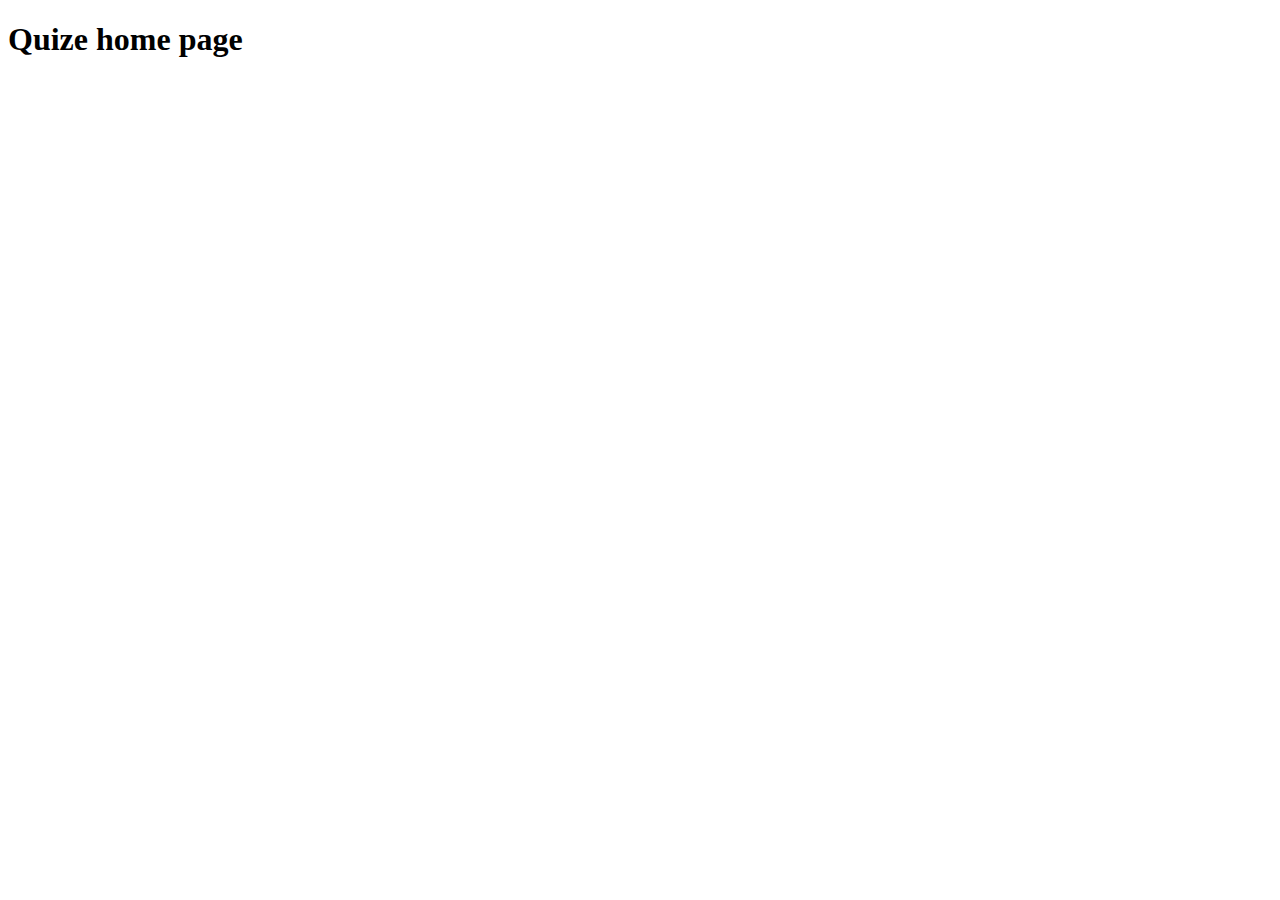
==== index.html @ 8ccf4ddf "Create index.html" ====
<!DOCTYPE html>
<html lang="en">
  <head>
    <meta charset="UTF-8" />
    <meta http-equiv="X-UA-Compatible" content="IE=edge" />
    <meta name="viewport" content="width=device-width, initial-scale=1.0" />
    <title>Quiz App</title>
    <link rel="stylesheet" href="./assets/css/styles.css" />
    
  </head>
  <body>
    <h1>Quize home page</h1>
  </body>
</html>
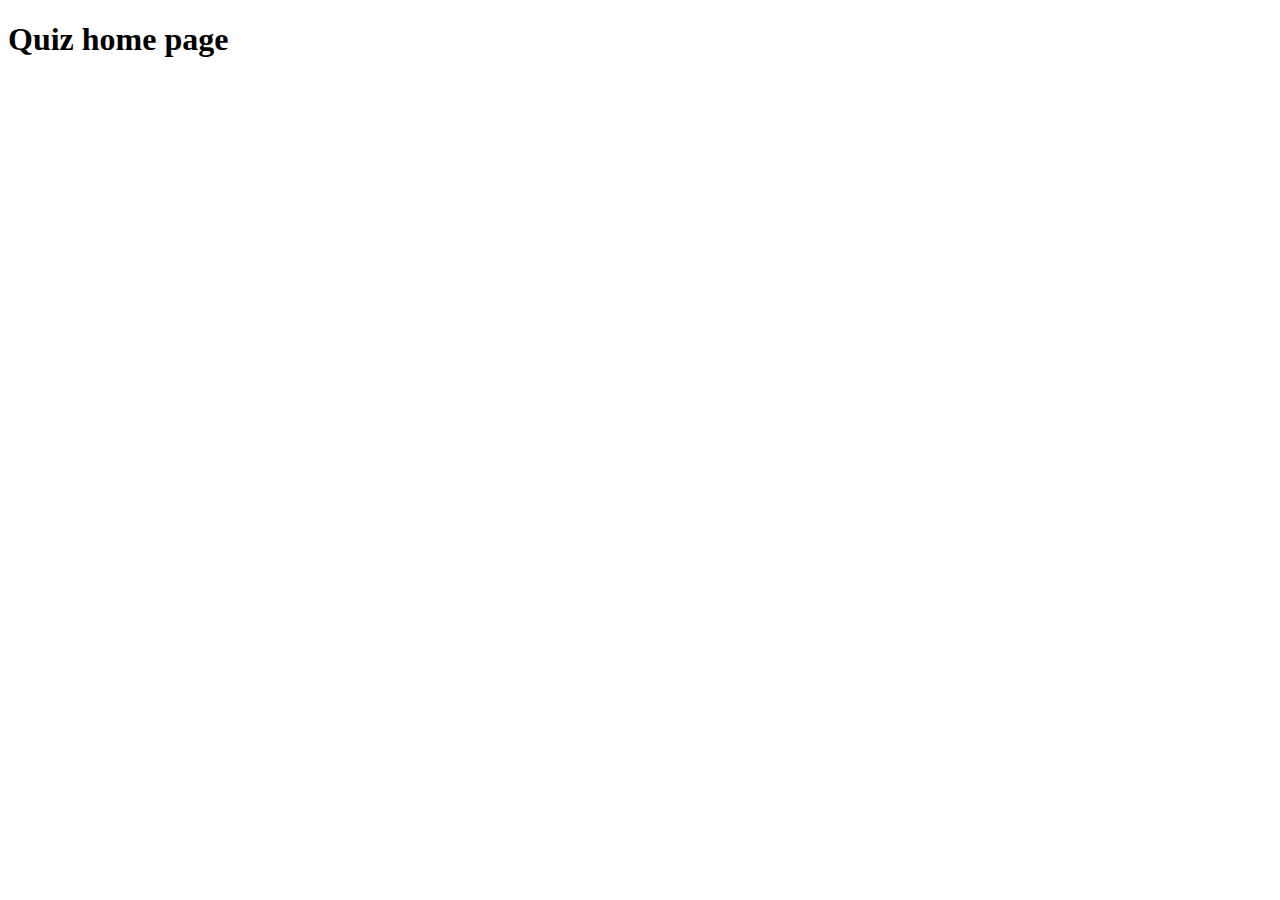
==== commit 21dcd033: "Update index.html" ====
--- a/index.html
+++ b/index.html
@@ -5,10 +5,10 @@
     <meta http-equiv="X-UA-Compatible" content="IE=edge" />
     <meta name="viewport" content="width=device-width, initial-scale=1.0" />
     <title>Quiz App</title>
-    <link rel="stylesheet" href="./assets/css/styles.css" />
-    
+    <link rel="stylesheet" href="./assets/css/styles.css" />    
   </head>
+  
   <body>
-    <h1>Quize home page</h1>
+    <h1>Quiz home page</h1>
   </body>
 </html>
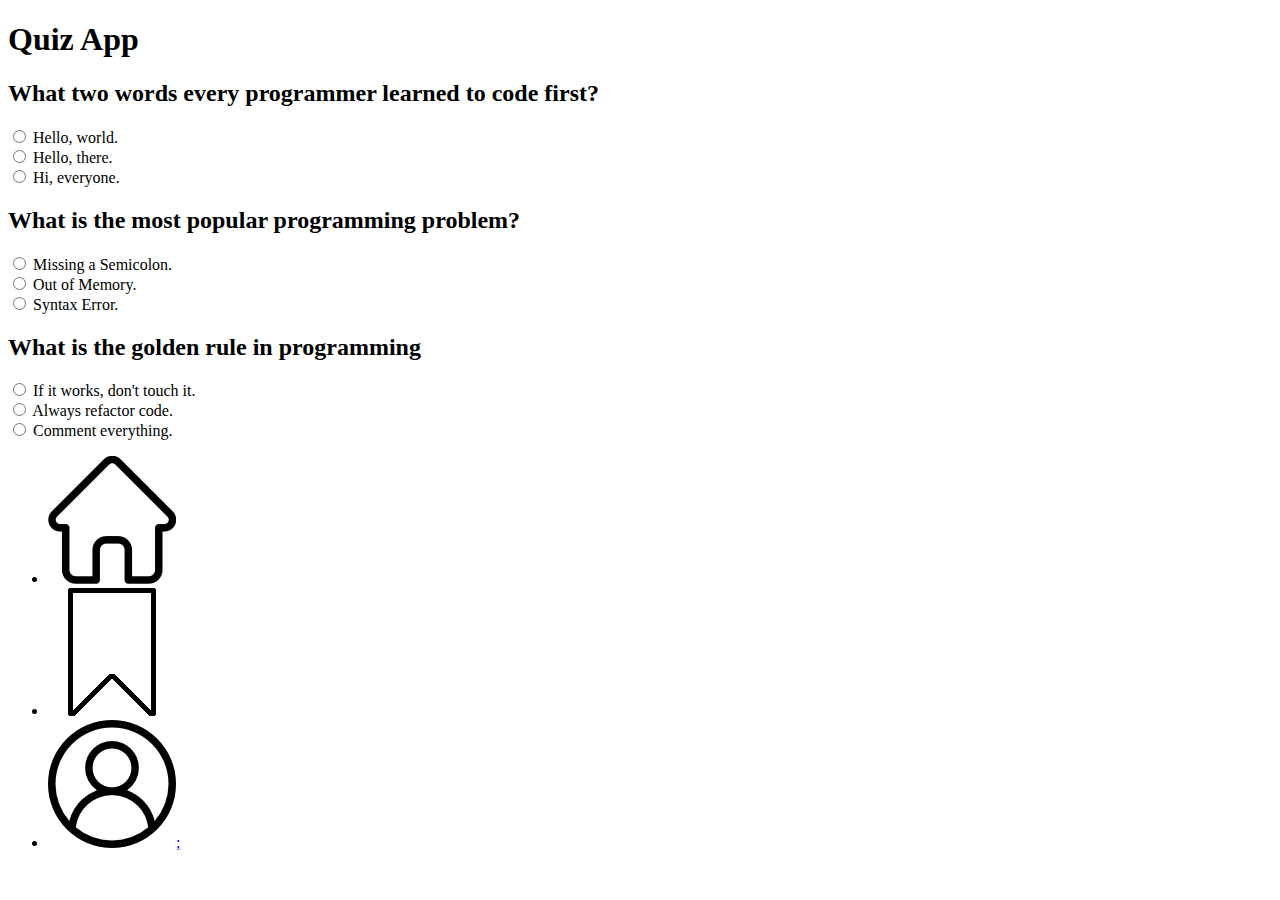
==== commit 9a846bba: "Home paige" ====
--- a/index.html
+++ b/index.html
@@ -2,13 +2,145 @@
 <html lang="en">
   <head>
     <meta charset="UTF-8" />
-    <meta http-equiv="X-UA-Compatible" content="IE=edge" />
     <meta name="viewport" content="width=device-width, initial-scale=1.0" />
-    <title>Quiz App</title>
-    <link rel="stylesheet" href="./assets/css/styles.css" />    
+    <title>Quiz App - Accessible Quiz</title>
+    <link rel="stylesheet" href="style.css" />
   </head>
-  
   <body>
-    <h1>Quiz home page</h1>
+    <div class="container">
+      <header role="banner">
+        <h1>Quiz App</h1>
+      </header>
+      <main role="main">
+        <section aria-labelledby="question-1">
+          <article class="question-card">
+            <div class="question-header">
+              <h2 id="question-1">
+                What two words every programmer learned to code first?
+              </h2>
+            </div>
+            <form>
+              <div class="options">
+                <input
+                  type="radio"
+                  id="q1a"
+                  name="question1"
+                  value="Hello, world."
+                />
+                <label for="q1a">Hello, world.</label><br />
+                <input
+                  type="radio"
+                  id="q1b"
+                  name="question1"
+                  value="Hello, there."
+                />
+                <label for="q1b">Hello, there.</label><br />
+                <input
+                  type="radio"
+                  id="q1c"
+                  name="question1"
+                  value="Welcome, world."
+                />
+                <label for="q1d">Hi, everyone.</label>
+              </div>
+            </form>
+          </article>
+        </section>
+
+        <section aria-labelledby="question-2">
+          <article class="question-card">
+            <div class="question-header">
+              <h2 id="question-2">
+                What is the most popular programming problem?
+              </h2>
+            </div>
+            <form>
+              <div class="options">
+                <input
+                  type="radio"
+                  id="q2a"
+                  name="question2"
+                  value="Missing a Semicolon."
+                />
+                <label for="q2a">Missing a Semicolon.</label><br />
+                <input
+                  type="radio"
+                  id="q2b"
+                  name="question2"
+                  value="Null Pointer Exception."
+                />
+                <label for="q2c">Out of Memory.</label><br />
+                <input
+                  type="radio"
+                  id="q2d"
+                  name="question2"
+                  value="Syntax Error."
+                />
+                <label for="q2d">Syntax Error.</label>
+              </div>
+            </form>
+          </article>
+        </section>
+        <section aria-labelledby="question-3">
+          <article class="question-card">
+            <div class="question-header">
+              <h2 id="question-3">What is the golden rule in programming</h2>
+            </div>
+            <form>
+              <div class="options">
+                <input
+                  type="radio"
+                  id="q3a"
+                  name="question3"
+                  value="If it works, don't touch it."
+                />
+                <label for="q3a">If it works, don't touch it.</label><br />
+                <input
+                  type="radio"
+                  id="q3b"
+                  name="question3"
+                  value="Always refactor code."
+                />
+                <label for="q3c">Always refactor code.</label><br />
+                <input
+                  type="radio"
+                  id="q2d"
+                  name="question-3"
+                  value="Comment everything."
+                />
+                <label for="q2d">Comment everything.</label>
+              </div>
+            </form>
+          </article>
+        </section>
+
+        <!-- Repeat for additional questions -->
+      </main>
+      <footer role="contentinfo">
+        <nav aria-label="Main navigation">
+          <ul class="nav-list">
+            <li>
+              <a
+                href="#"
+                class="nav-item active"
+                aria-label="Home"
+                aria-current="page"
+                ><img src="./assets/images/home.png" alt="Home"
+              /></a>
+            </li>
+            <li>
+              <a href="#" class="nav-item" aria-label="Bookmarks"
+                ><img src="./assets/images/bookmark.png" alt="bookmark"
+              /></a>
+            </li>
+            <li>
+              <a href="#" class="nav-item" aria-label="Profile"
+                ><img src="./assets/images/profile.png" alt="Profile" />;</a
+              >
+            </li>
+          </ul>
+        </nav>
+      </footer>
+    </div>
   </body>
 </html>
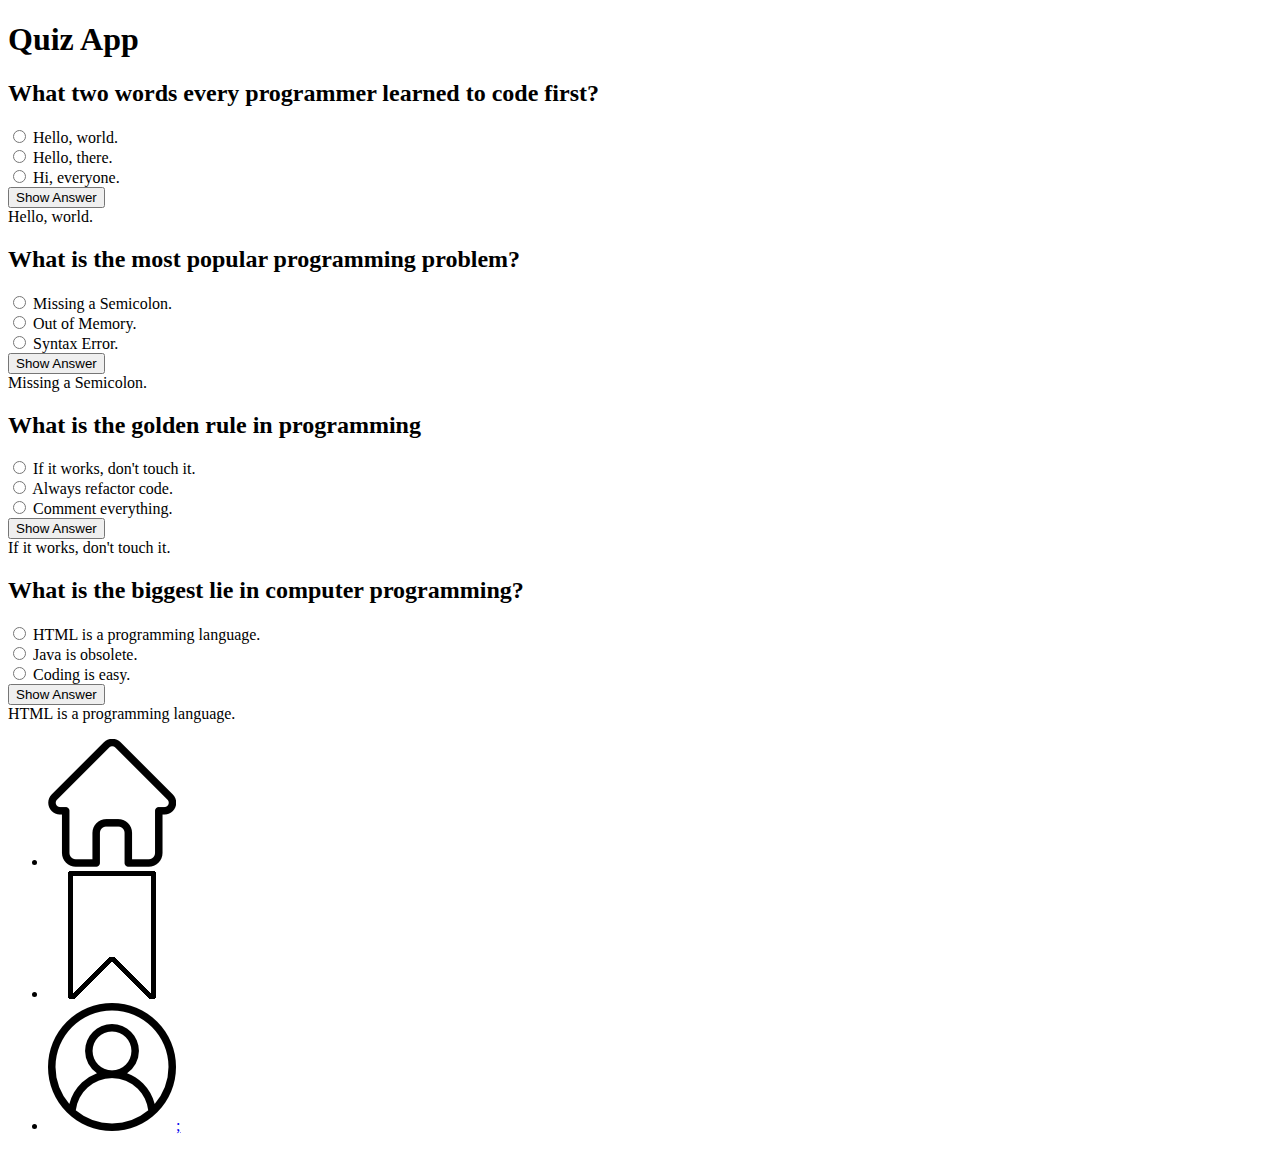
==== commit 2bd0c3dc: "add questions" ====
--- a/index.html
+++ b/index.html
@@ -3,7 +3,7 @@
   <head>
     <meta charset="UTF-8" />
     <meta name="viewport" content="width=device-width, initial-scale=1.0" />
-    <title>Quiz App - Accessible Quiz</title>
+    <title>Quiz App - deeply serious</title>
     <link rel="stylesheet" href="style.css" />
   </head>
   <body>
@@ -17,7 +17,7 @@
             <div class="question-header">
               <h2 id="question-1">
                 What two words every programmer learned to code first?
-              </h2>
+              </h2>             
             </div>
             <form>
               <div class="options">
@@ -42,7 +42,11 @@
                   value="Welcome, world."
                 />
                 <label for="q1d">Hi, everyone.</label>
+                
               </div>
+              <button class="show-answer">Show Answer</button>
+              <button class="hide-answer" style="display: none;">Hide Answer</button>
+              <div class="answer">Hello, world.</div>
             </form>
           </article>
         </section>
@@ -72,12 +76,16 @@
                 <label for="q2c">Out of Memory.</label><br />
                 <input
                   type="radio"
-                  id="q2d"
+                  id="q2c"
                   name="question2"
                   value="Syntax Error."
                 />
-                <label for="q2d">Syntax Error.</label>
+                <label for="q2c">Syntax Error.</label>
               </div>
+            </div>
+            <button class="show-answer">Show Answer</button>
+            <button class="hide-answer" style="display: none;">Hide Answer</button>
+            <div class="answer">Missing a Semicolon.</div>
             </form>
           </article>
         </section>
@@ -101,28 +109,69 @@
                   name="question3"
                   value="Always refactor code."
                 />
-                <label for="q3c">Always refactor code.</label><br />
+                <label for="q3b">Always refactor code.</label><br />
+                <input
+                  type="radio"
+                  id="q3c"
+                  name="question-3"
+                  value="Comment everything."
+                />
+                <label for="q3c">Comment everything.</label>
+              </div>
+            </div>
+            <button class="show-answer">Show Answer</button>
+            <button class="hide-answer" style="display: none;">Hide Answer</button>
+            <div class="answer">If it works, don't touch it.</div>
+            </form>
+          </article>
+        </section>
+        <section aria-labelledby="question-4">
+          <article class="question-card">
+            <div class="question-header">
+              <h2 id="question-4">
+                What is the biggest lie in computer programming?
+              </h2>
+            </div>
+            <form>
+              <div class="options">
+                <input
+                  type="radio"
+                  id="q4a"
+                  name="question4"
+                  value="HTML is a programming language."
+                />
+                <label for="q4a">HTML is a programming language.</label><br />
+                <input
+                  type="radio"
+                  id="q4b"
+                  name="question4"
+                  value="Java is obsolete"
+                />
+                <label for="q4c">Java is obsolete.</label><br />
                 <input
                   type="radio"
                   id="q2d"
-                  name="question-3"
-                  value="Comment everything."
+                  name="question2"
+                  value="Coding is easy."
                 />
-                <label for="q2d">Comment everything.</label>
+                <label for="q2d">Coding is easy.</label>
               </div>
+            </div>
+            <button class="show-answer">Show Answer</button>
+            <button class="hide-answer" style="display: none;">Hide Answer</button>
+            <div class="answer">HTML is a programming language.</div>
             </form>
           </article>
         </section>
 
         <!-- Repeat for additional questions -->
       </main>
+      <!--============ footer =============-->
       <footer role="contentinfo">
         <nav aria-label="Main navigation">
           <ul class="nav-list">
             <li>
-              <a
-                href="#"
-                class="nav-item active"
+              <a href="#" class="nav-item active"
                 aria-label="Home"
                 aria-current="page"
                 ><img src="./assets/images/home.png" alt="Home"
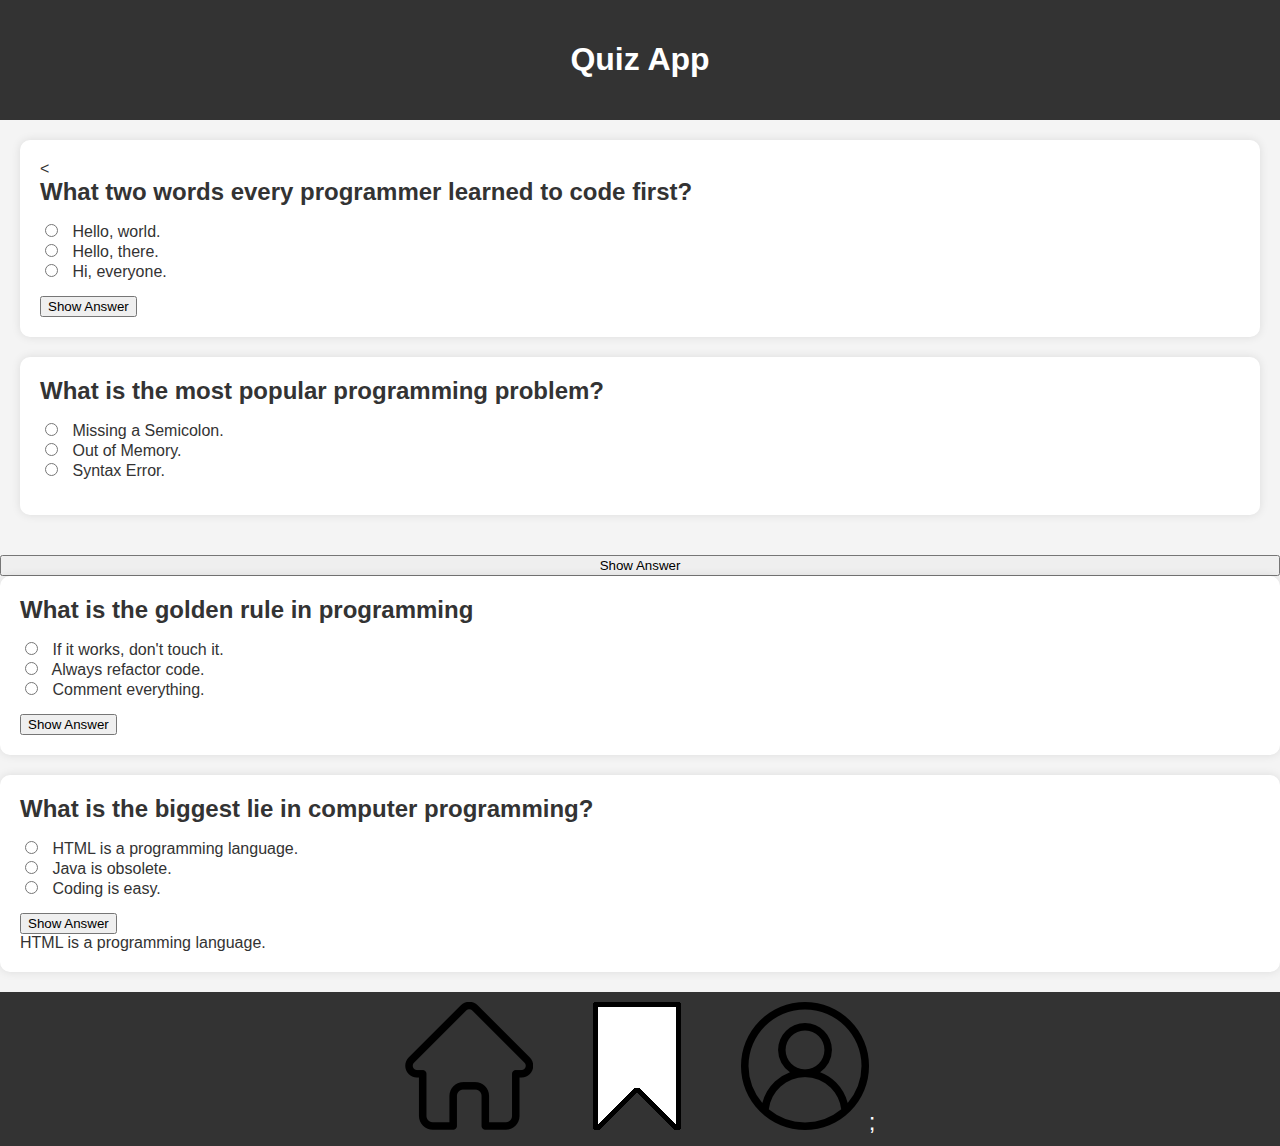
==== commit 9285a610: "add bookmarks and profile" ====
--- a/index.html
+++ b/index.html
@@ -4,7 +4,7 @@
     <meta charset="UTF-8" />
     <meta name="viewport" content="width=device-width, initial-scale=1.0" />
     <title>Quiz App - deeply serious</title>
-    <link rel="stylesheet" href="style.css" />
+    <link rel="stylesheet" href="./assets/css/styles.css" />
   </head>
   <body>
     <div class="container">
@@ -14,6 +14,7 @@
       <main role="main">
         <section aria-labelledby="question-1">
           <article class="question-card">
+            <
             <div class="question-header">
               <h2 id="question-1">
                 What two words every programmer learned to code first?
@@ -41,12 +42,12 @@
                   name="question1"
                   value="Welcome, world."
                 />
-                <label for="q1d">Hi, everyone.</label>
+                <label for="q1c">Hi, everyone.</label>
                 
               </div>
               <button class="show-answer">Show Answer</button>
               <button class="hide-answer" style="display: none;">Hide Answer</button>
-              <div class="answer">Hello, world.</div>
+              <div class="answer" hidden>Hello, world.</div>
             </form>
           </article>
         </section>
@@ -85,10 +86,11 @@
             </div>
             <button class="show-answer">Show Answer</button>
             <button class="hide-answer" style="display: none;">Hide Answer</button>
-            <div class="answer">Missing a Semicolon.</div>
+            <div class="answer" hidden>Missing a Semicolon.</div>
             </form>
           </article>
         </section>
+        
         <section aria-labelledby="question-3">
           <article class="question-card">
             <div class="question-header">
@@ -121,7 +123,7 @@
             </div>
             <button class="show-answer">Show Answer</button>
             <button class="hide-answer" style="display: none;">Hide Answer</button>
-            <div class="answer">If it works, don't touch it.</div>
+            <div class="answer" hidden>If it works, don't touch it.</div>
             </form>
           </article>
         </section>
@@ -159,7 +161,7 @@
             </div>
             <button class="show-answer">Show Answer</button>
             <button class="hide-answer" style="display: none;">Hide Answer</button>
-            <div class="answer">HTML is a programming language.</div>
+            <div class="answer" hi>HTML is a programming language.</div>
             </form>
           </article>
         </section>
--- a/assets/css/styles.css
+++ b/assets/css/styles.css
@@ -0,0 +1,87 @@
+/* General Styles */
+body,
+html {
+  margin: 0;
+  padding: 0;
+  font-family: "Arial", sans-serif;
+  background-color: #f4f4f4;
+  color: #333;
+  height: 100%;
+  display: flex;
+  flex-direction: column;
+}
+
+.container {
+  display: flex;
+  flex-direction: column;
+  height: 100%;
+}
+
+/* Header */
+header {
+  background-color: #333;
+  color: white;
+  text-align: center;
+  padding: 20px;
+}
+
+/* Main Content */
+main {
+  flex-grow: 1;
+  padding: 20px;
+  overflow-y: auto;
+}
+
+.question-card {
+  background-color: white;
+  border-radius: 10px;
+  box-shadow: 0 0 10px rgba(0, 0, 0, 0.1);
+  margin-bottom: 20px;
+  padding: 20px;
+  position: relative;
+}
+
+.question-header h2 {
+  margin: 0;
+}
+
+.options {
+  margin: 15px 0;
+}
+
+.options label {
+  margin-right: 15px;
+}
+
+.options input[type="radio"] {
+  margin-right: 10px;
+}
+
+/* Footer */
+footer {
+  background-color: #333;
+  color: white;
+  display: flex;
+  justify-content: space-around;
+  padding: 10px 0;
+}
+
+.nav-list {
+  list-style: none;
+  display: flex;
+  justify-content: space-around;
+  width: 100%;
+  margin: 0;
+  padding: 0;
+}
+
+.nav-item {
+  color: white;
+  text-decoration: none;
+  font-size: 24px;
+  padding: 10px 20px;
+}
+
+.nav-item.active {
+  color: #007bff;
+}
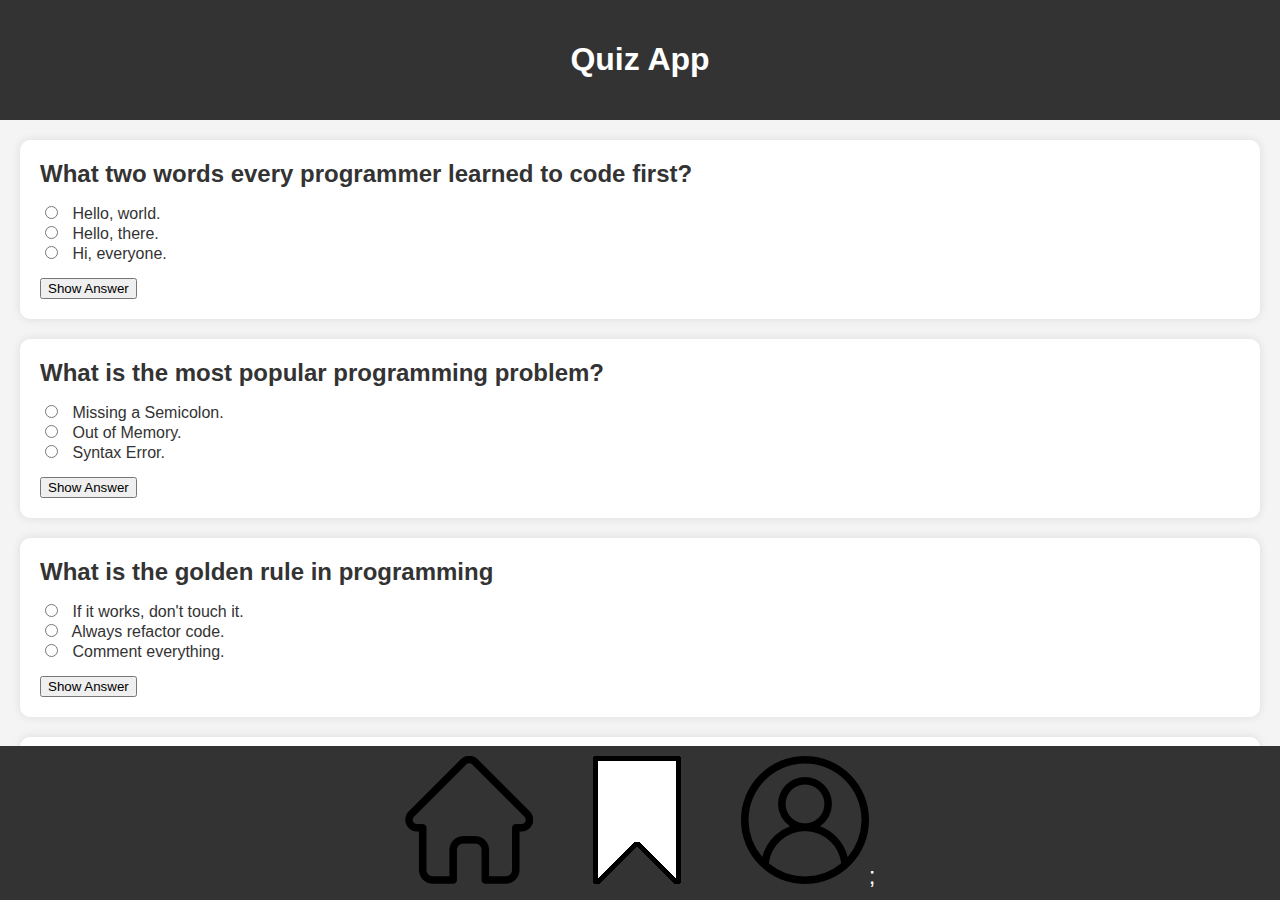
==== commit 64a75a66: "fix small problems" ====
--- a/index.html
+++ b/index.html
@@ -14,11 +14,10 @@
       <main role="main">
         <section aria-labelledby="question-1">
           <article class="question-card">
-            <
             <div class="question-header">
               <h2 id="question-1">
                 What two words every programmer learned to code first?
-              </h2>             
+              </h2>
             </div>
             <form>
               <div class="options">
@@ -43,10 +42,11 @@
                   value="Welcome, world."
                 />
                 <label for="q1c">Hi, everyone.</label>
-                
-              </div>
-              <button class="show-answer">Show Answer</button>
-              <button class="hide-answer" style="display: none;">Hide Answer</button>
+              </div>
+              <button class="show-answer">Show Answer</button>
+              <button class="hide-answer" style="display: none">
+                Hide Answer
+              </button>
               <div class="answer" hidden>Hello, world.</div>
             </form>
           </article>
@@ -83,14 +83,15 @@
                 />
                 <label for="q2c">Syntax Error.</label>
               </div>
-            </div>
-            <button class="show-answer">Show Answer</button>
-            <button class="hide-answer" style="display: none;">Hide Answer</button>
-            <div class="answer" hidden>Missing a Semicolon.</div>
-            </form>
-          </article>
-        </section>
-        
+              <button class="show-answer">Show Answer</button>
+              <button class="hide-answer" style="display: none">
+                Hide Answer
+              </button>
+              <div class="answer" hidden>Missing a Semicolon.</div>
+            </form>
+          </article>
+        </section>
+
         <section aria-labelledby="question-3">
           <article class="question-card">
             <div class="question-header">
@@ -120,10 +121,11 @@
                 />
                 <label for="q3c">Comment everything.</label>
               </div>
-            </div>
-            <button class="show-answer">Show Answer</button>
-            <button class="hide-answer" style="display: none;">Hide Answer</button>
-            <div class="answer" hidden>If it works, don't touch it.</div>
+              <button class="show-answer">Show Answer</button>
+              <button class="hide-answer" style="display: none">
+                Hide Answer
+              </button>
+              <div class="answer" hidden>If it works, don't touch it.</div>
             </form>
           </article>
         </section>
@@ -158,10 +160,11 @@
                 />
                 <label for="q2d">Coding is easy.</label>
               </div>
-            </div>
-            <button class="show-answer">Show Answer</button>
-            <button class="hide-answer" style="display: none;">Hide Answer</button>
-            <div class="answer" hi>HTML is a programming language.</div>
+              <button class="show-answer">Show Answer</button>
+              <button class="hide-answer" style="display: none">
+                Hide Answer
+              </button>
+              <div class="answer" hidden>HTML is a programming language.</div>
             </form>
           </article>
         </section>
@@ -173,7 +176,9 @@
         <nav aria-label="Main navigation">
           <ul class="nav-list">
             <li>
-              <a href="#" class="nav-item active"
+              <a
+                href="#"
+                class="nav-item active"
                 aria-label="Home"
                 aria-current="page"
                 ><img src="./assets/images/home.png" alt="Home"
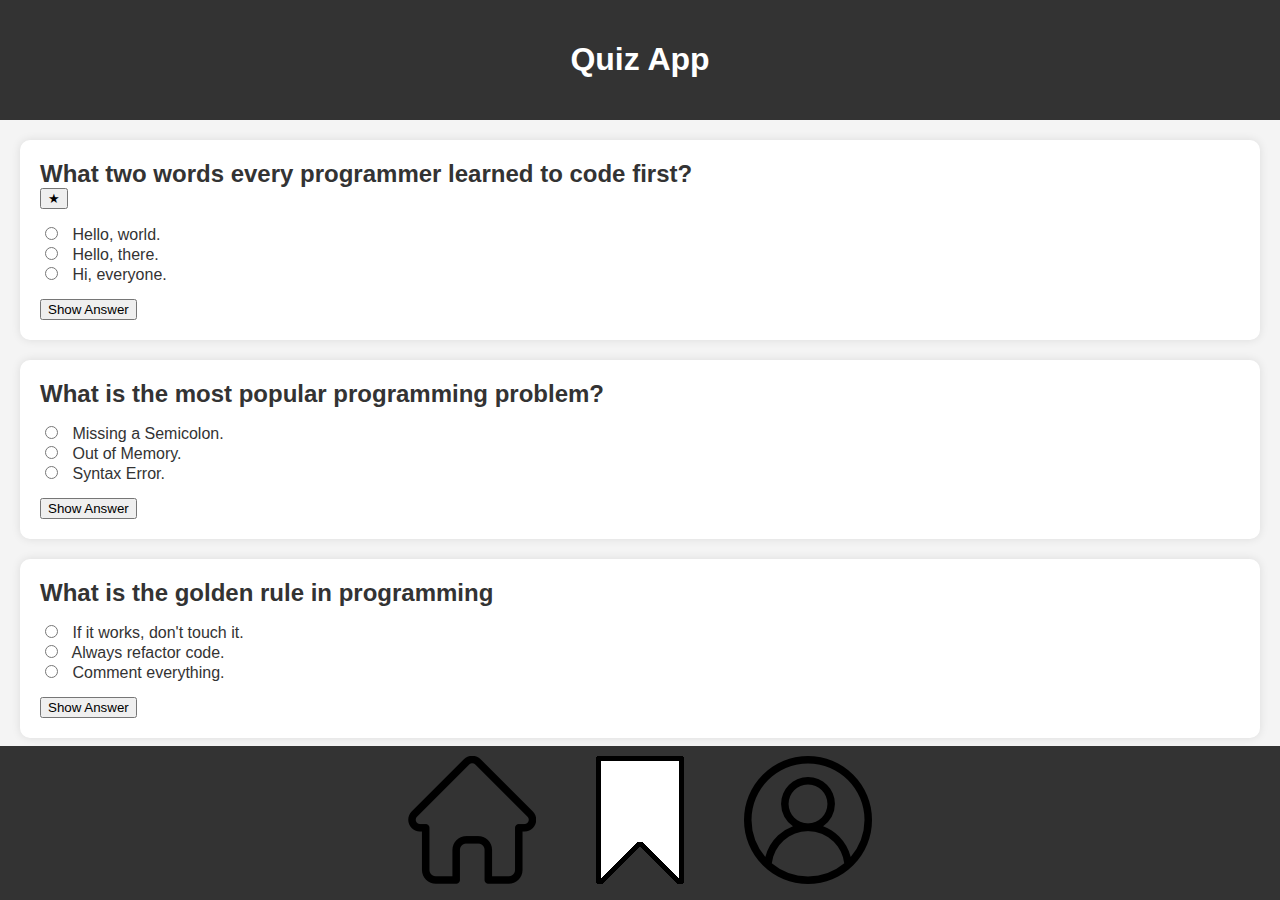
==== commit 91d6773b: "Linking Pages in the Navigation Bar" ====
--- a/index.html
+++ b/index.html
@@ -2,6 +2,7 @@
 <html lang="en">
   <head>
     <meta charset="UTF-8" />
+    <meta http-equiv="X-UA-Compatible" content="IE=edge" />
     <meta name="viewport" content="width=device-width, initial-scale=1.0" />
     <title>Quiz App - deeply serious</title>
     <link rel="stylesheet" href="./assets/css/styles.css" />
@@ -18,6 +19,9 @@
               <h2 id="question-1">
                 What two words every programmer learned to code first?
               </h2>
+              <button class="bookmark" aria-label="Bookmark question 1">
+                &#9733;
+              </button>
             </div>
             <form>
               <div class="options">
@@ -177,22 +181,23 @@
           <ul class="nav-list">
             <li>
               <a
-                href="#"
+                href="index.html"
                 class="nav-item active"
                 aria-label="Home"
                 aria-current="page"
-                ><img src="./assets/images/home.png" alt="Home"
-              /></a>
+              >
+                <img src="./assets/images/home.png" alt="Home" />
+              </a>
             </li>
             <li>
-              <a href="#" class="nav-item" aria-label="Bookmarks"
-                ><img src="./assets/images/bookmark.png" alt="bookmark"
-              /></a>
+              <a href="bookmarks.html" class="nav-item" aria-label="Bookmarks">
+                <img src="./assets/images/bookmark.png" alt="Bookmarks" />
+              </a>
             </li>
             <li>
-              <a href="#" class="nav-item" aria-label="Profile"
-                ><img src="./assets/images/profile.png" alt="Profile" />;</a
-              >
+              <a href="profile.html" class="nav-item" aria-label="Profile">
+                <img src="./assets/images/profile.png" alt="Profile" />
+              </a>
             </li>
           </ul>
         </nav>
--- a/assets/css/styles.css
+++ b/assets/css/styles.css
@@ -85,3 +85,56 @@
 .nav-item.active {
   color: #007bff;
 }
+/* Profile Page Styles */
+.profile-card {
+  background-color: white;
+  border-radius: 10px;
+  box-shadow: 0 0 10px rgba(0, 0, 0, 0.1);
+  padding: 20px;
+  margin: 20px 0;
+  text-align: center;
+}
+
+.profile-card textarea {
+  width: 100%;
+  margin-top: 10px;
+  padding: 10px;
+  border-radius: 5px;
+  border: 1px solid #ccc;
+}
+
+.profile-stats {
+  display: flex;
+  justify-content: space-around;
+  margin: 20px 0;
+}
+
+.stat {
+  text-align: center;
+}
+
+.stat-icon {
+  font-size: 24px;
+}
+
+.stat-number {
+  display: block;
+  font-size: 20px;
+  font-weight: bold;
+}
+
+.profile-settings {
+  display: flex;
+  justify-content: center;
+  align-items: center;
+  margin-top: 20px;
+}
+
+#dark-mode {
+  margin-left: 10px;
+}
+
+/* Bookmarks Page Specific Styles */
+.bookmark.active {
+  color: gold;
+}
